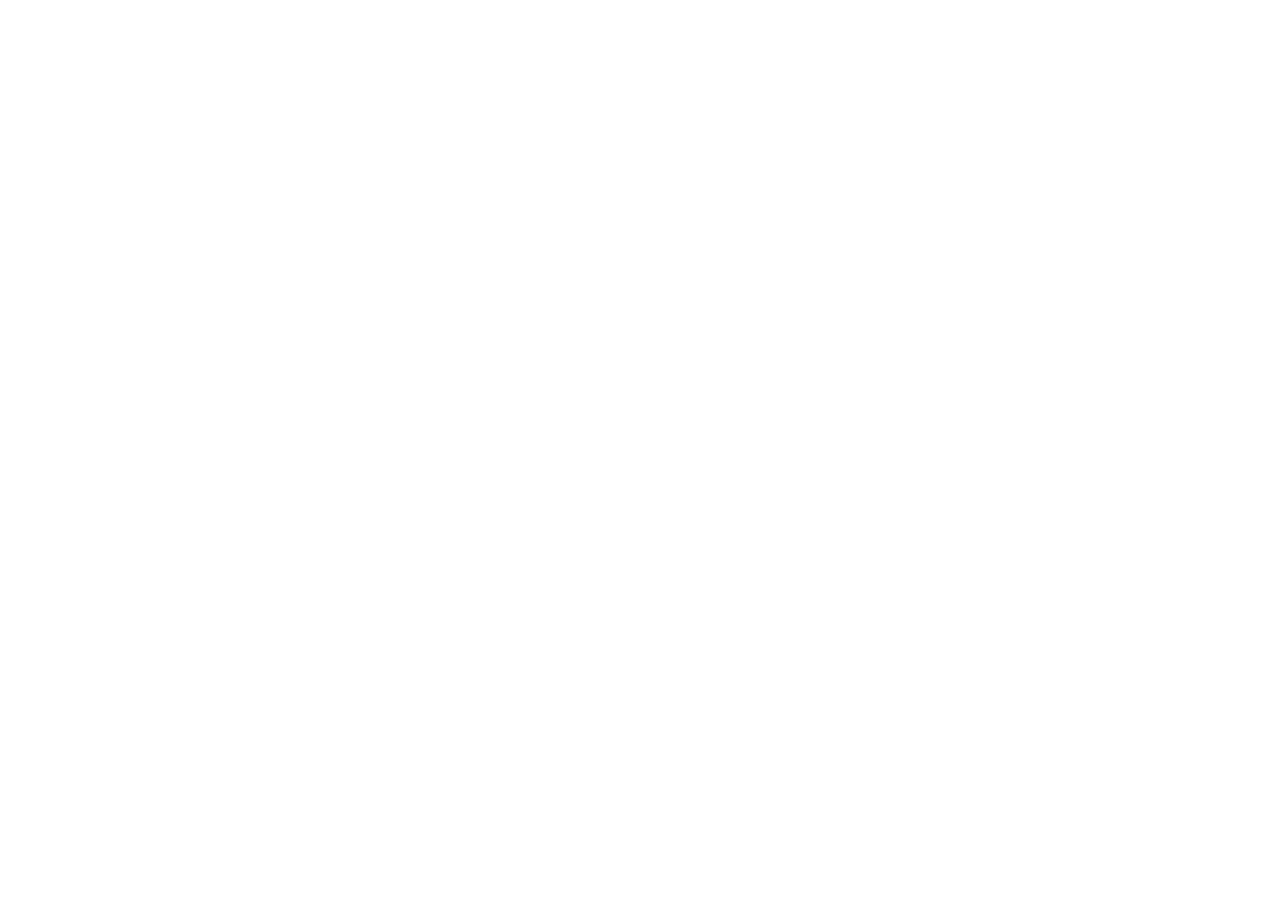
==== addcoleta.html @ 93f900f3 "começo html" ====
<!DOCTYPE html>
<html lang="pt-BR">
    <head>
        <meta charset="UTF-8">
        <meta name="viewport" content="width=device-width, initial-scale=1.0">
        <title>Adicionar</title>

        <link rel="stylesheet" href="base.css">
        <link rel="stylesheet" href="componentes.css">
        <link rel="stylesheet" href="responsive.css">
        <link rel="stylesheet" href="layout.css">
    </head>
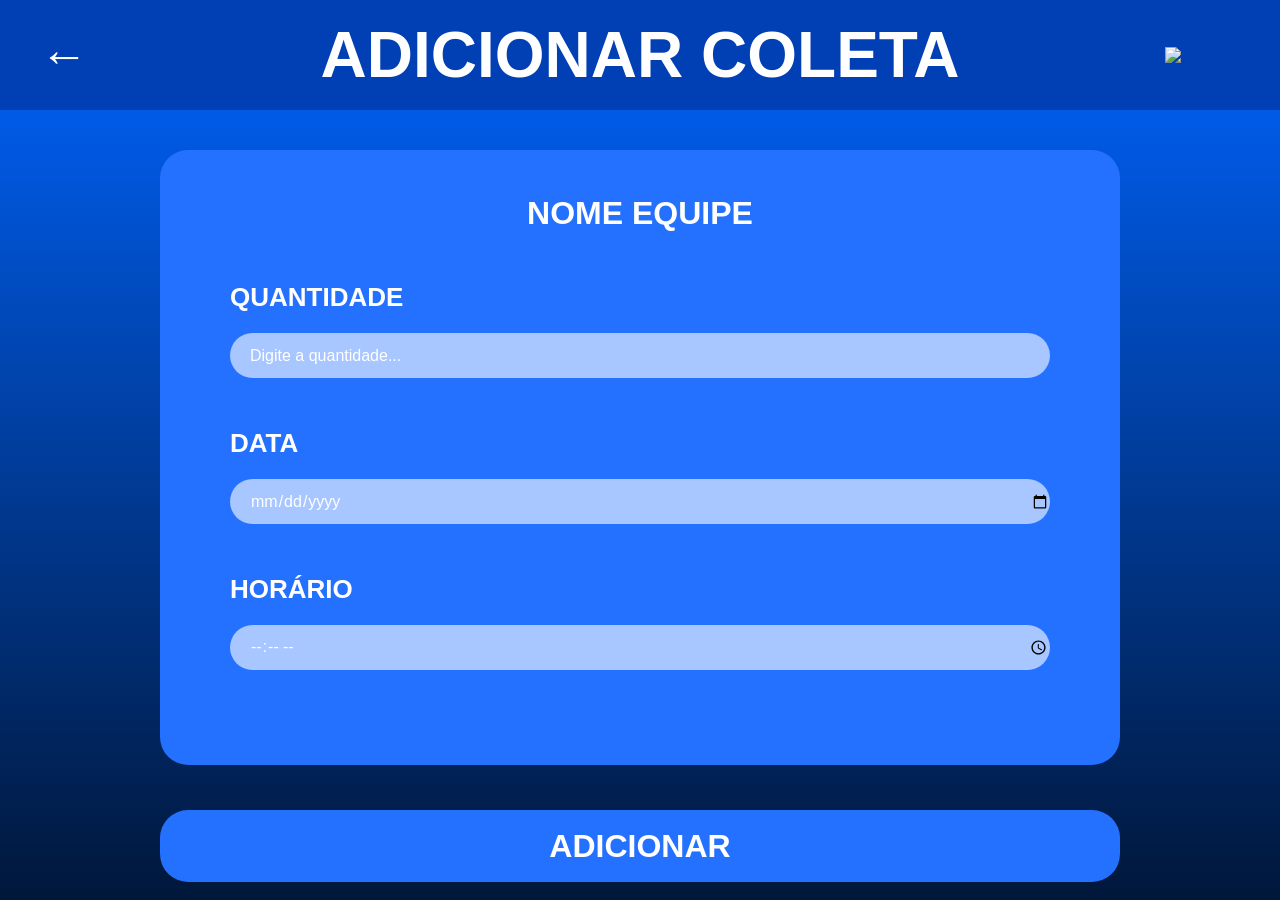
==== commit d93148bb: "base pronta" ====
--- a/addcoleta.html
+++ b/addcoleta.html
@@ -1,12 +1,70 @@
 <!DOCTYPE html>
 <html lang="pt-BR">
-    <head>
-        <meta charset="UTF-8">
-        <meta name="viewport" content="width=device-width, initial-scale=1.0">
-        <title>Adicionar</title>
 
-        <link rel="stylesheet" href="base.css">
-        <link rel="stylesheet" href="componentes.css">
-        <link rel="stylesheet" href="responsive.css">
-        <link rel="stylesheet" href="layout.css">
-    </head>+<head>
+
+    <meta charset="UTF-8">
+    <meta name="viewport" content="width=device-width, initial-scale=1.0">
+
+    <title>Adicionar Coleta</title>
+
+    <link rel="stylesheet" href="css/addcoleta.css">
+
+</head>
+
+<body>
+
+<header>
+
+    <a href="coleta.html" class="voltar">
+        ←
+    </a>
+
+    <h1>ADICIONAR COLETA</h1>
+
+    <img src="assets/logo.png" class="logo">
+
+</header>
+
+<main>
+
+    <div class="card">
+
+        <h2>NOME EQUIPE</h2>
+
+        <div class="campo">
+
+            <label>QUANTIDADE</label>
+
+            <input type="number" placeholder="Digite a quantidade...">
+
+        </div>
+
+        <div class="campo">
+
+            <label>DATA</label>
+
+            <input type="date">
+
+        </div>
+
+        <div class="campo">
+
+            <label>HORÁRIO</label>
+
+            <input type="time">
+
+        </div>
+
+    </div>
+
+    <button class="btnAdicionar">
+
+        ADICIONAR
+
+    </button>
+
+</main>
+
+</body>
+</html>
--- a/css/addcoleta.css
+++ b/css/addcoleta.css
@@ -0,0 +1,184 @@
+*{
+
+    margin:0;
+    padding:0;
+    box-sizing:border-box;
+    font-family:Arial, Helvetica, sans-serif;
+
+}
+
+body{
+
+    min-height:100vh;
+
+    background:linear-gradient(
+        180deg,
+        #0064FF 0%,
+        #00173A 100%
+    );
+
+}
+
+/* HEADER */
+
+header{
+
+    height:110px;
+
+    background:#003FB4;
+
+    display:flex;
+    justify-content:center;
+    align-items:center;
+
+    position:relative;
+
+}
+
+header h1{
+
+    color:white;
+
+    font-size:64px;
+
+    font-weight:700;
+
+}
+
+.voltar{
+
+    position:absolute;
+
+    left:40px;
+
+    text-decoration:none;
+
+    color:white;
+
+    font-size:48px;
+
+}
+
+.logo{
+
+    position:absolute;
+
+    right:60px;
+
+    width:55px;
+
+}
+
+/* CONTEÚDO */
+
+main{
+
+    width:75%;
+
+    margin:40px auto;
+
+}
+
+.card{
+
+    width:100%;
+
+    background:#2571FF;
+
+    border-radius:28px;
+
+    padding:45px 70px;
+
+}
+
+.card h2{
+
+    color:white;
+
+    text-align:center;
+
+    font-size:32px;
+
+    margin-bottom:50px;
+
+}
+
+.campo{
+
+    margin-bottom:50px;
+
+}
+
+.campo label{
+
+    display:block;
+
+    color:white;
+
+    font-size:26px;
+
+    font-weight:bold;
+
+    margin-bottom:20px;
+
+}
+
+.campo input{
+
+    width:100%;
+
+    height:45px;
+
+    border:none;
+
+    border-radius:25px;
+
+    padding-left:20px;
+
+    background:#A8C6FF;
+
+    color:white;
+
+    font-size:16px;
+
+}
+
+.campo input::placeholder{
+
+    color:white;
+
+}
+
+/* BOTÃO */
+
+.btnAdicionar{
+
+    width:100%;
+
+    height:72px;
+
+    margin-top:45px;
+
+    border:none;
+
+    border-radius:28px;
+
+    background:#2571FF;
+
+    color:white;
+
+    font-size:32px;
+
+    font-weight:bold;
+
+    cursor:pointer;
+
+    transition:.3s;
+
+}
+
+.btnAdicionar:hover{
+
+    background:#2C63D9;
+
+}
